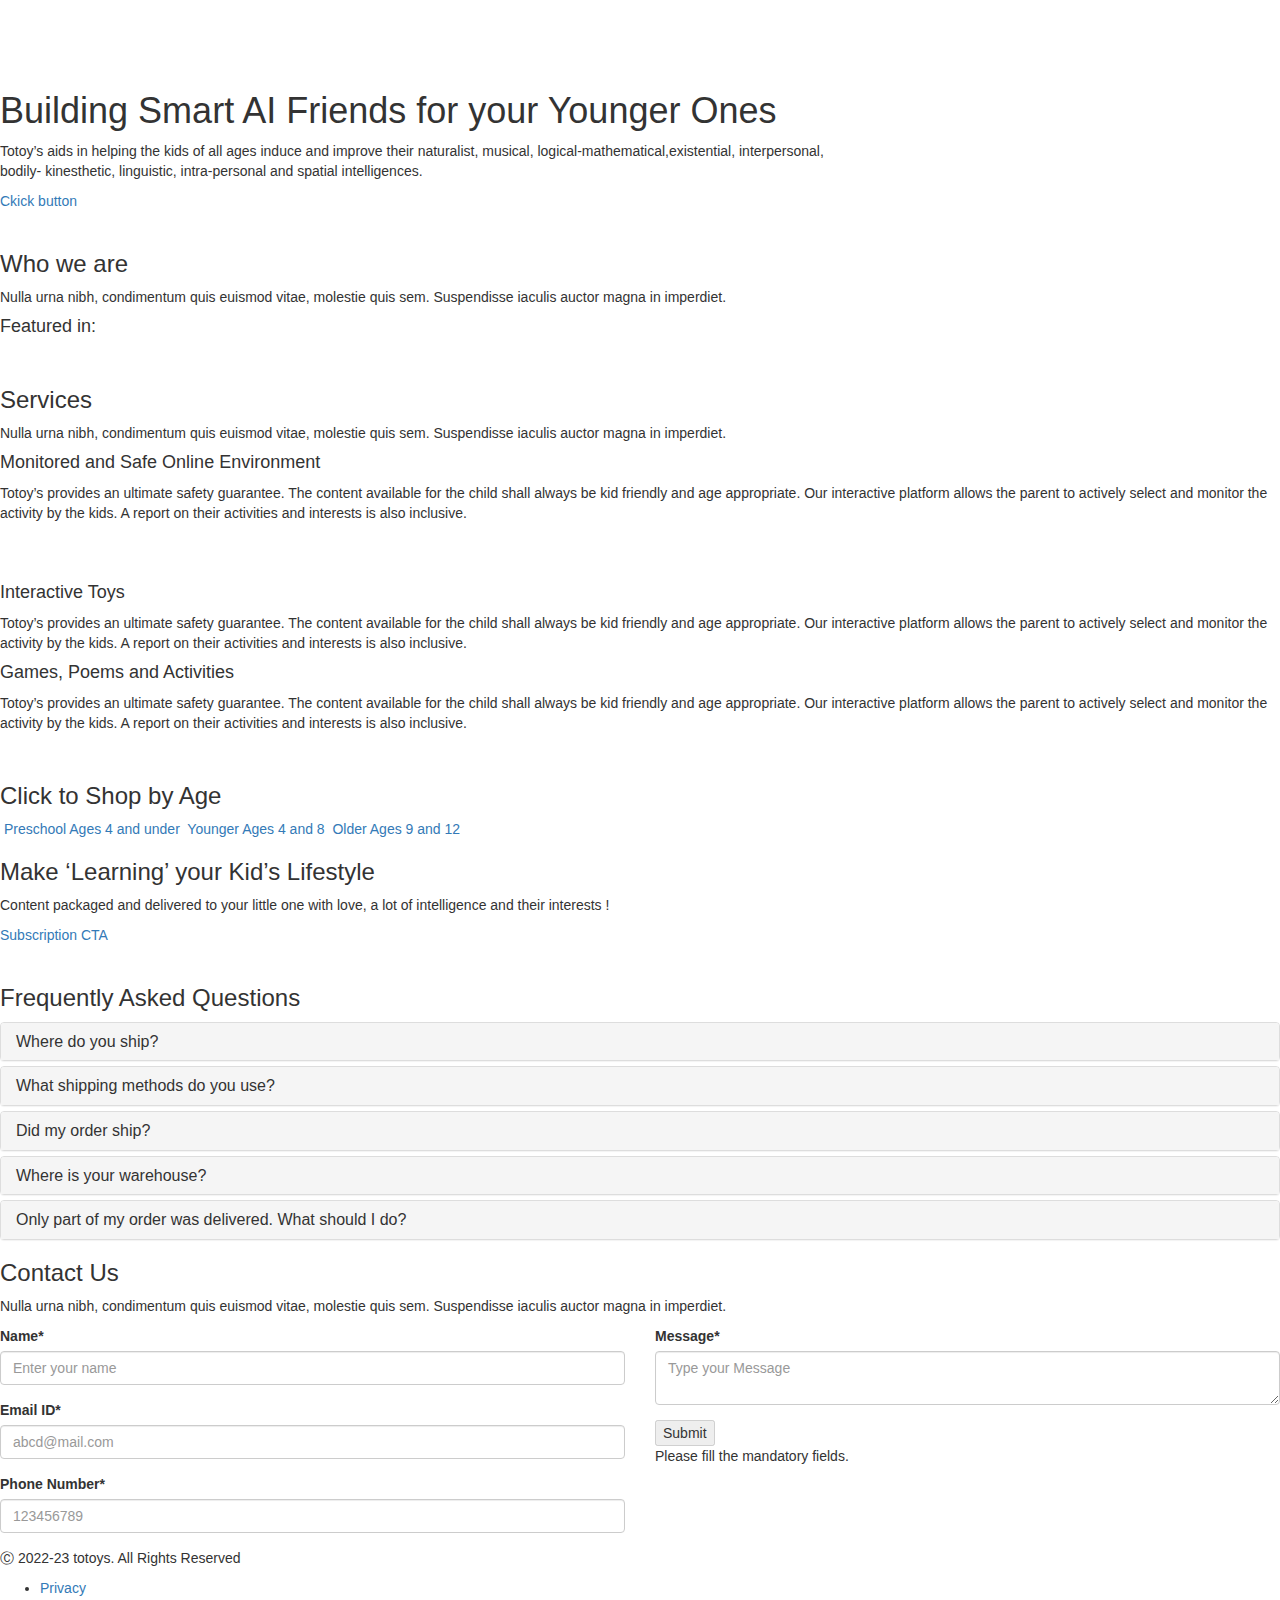
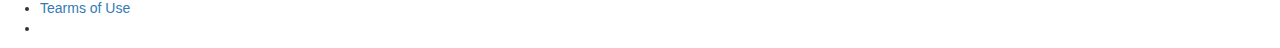
==== index.html @ 0004910a "added html files" ====
<!DOCTYPE html>
<html lang="en">

<head>
    <meta charset="utf-8">
    <meta name="viewport" content="width=device-width, initial-scale=1, user-scalable=no">
    <link rel="stylesheet" href="https://cdn.jsdelivr.net/npm/bootstrap@3.3.7/dist/css/bootstrap.min.css"
        integrity="sha384-BVYiiSIFeK1dGmJRAkycuHAHRg32OmUcww7on3RYdg4Va+PmSTsz/K68vbdEjh4u" crossorigin="anonymous">
    <link href='css/master.css' rel='stylesheet' type='text/css'>
    <meta name="google-site-verification" content="4unSptgqWkcrmyNG5PwQPXeOkO0rsdtFJqESKeUxero" />
    <!-- Favicons-->
    <link rel="apple-touch-icon-precomposed" href="images/favicon-apple-touch.png">
    <link rel="icon" href="images/favicon.png" sizes="32x32">

    <meta name="theme-color" content="#222" />
    <title>Totoys</title>
</head>

<body>

    <header class="bs-docs-nav navbar navbar-static-top home-page" id="top">
        <div class="container-medium clearfix">
            <div class="navbar-header">
                <a href="index.html" class="navbar-brand">
                    <span class="icon"><img class="wow slideInLeft" data-wow-delay=".2s" src="images/logo.png"
                            alt=""></span>
                </a>
            </div>
            <nav>
                <ul class="nav navbar-nav navbar-right store-link">
                    <li class="wow slideInRight" data-wow-delay=".2s">
                        <a target="_blank" href="javascript:;" class="transition-fast">
                            <img src="images/playstore.png" alt="">
                        </a>
                    </li>
                    <li class="wow slideInRight" data-wow-delay=".4s">
                        <a target="_blank" href="javascript:;" class="transition-fast">
                            <img src="images/appstore.png" alt="">
                        </a>
                    </li>
                    <!-- <li>
                        <div class="menu-btn-holder">
                            <span class="icon-bar one transition-fast"></span>
                            <span class="icon-bar two transition-fast"></span>
                            <span class="icon-bar three transition-fast"></span>
                        </div>
                    </li> -->
                    <!-- <li class="wow fadeIn" data-wow-delay=".4s">
                        <a href="#footer-section" class="about-scroll">Let's talk.
                                        <span class="menu-hover"></span>
                                </a>
                    </li> -->
                </ul>
            </nav>
        </div>
    </header>
    <section class="common-section">
        <div class="main-banner">
            <div class="container-medium">
                <div class="row">
                    <div class="col-lg-8 col-md-8">
                        <div class="content-holder">
                            <h1 class="wow slideInDown" data-wow-delay=".2s">Building <span class="orange">S</span><span
                                    class="blue">m</span><span class="green-light">a</span><span
                                    class="purple">r</span><span class="indego">t</span> <span
                                    class="blue">A</span><span class="green">I</span>
                                Friends for your Younger Ones</h1>
                            <p class="wow slideInDown" data-wow-delay=".4s">Totoy’s aids in helping the kids of all ages
                                induce and improve their naturalist,
                                musical, logical-mathematical,existential, interpersonal, bodily- kinesthetic,
                                linguistic, intra-personal and spatial intelligences.</p>
                            <a href="javascript:;" class="button button-primary wow slideInDown transition-fast"
                                data-wow-delay=".6s">Ckick button</a>
                        </div>
                    </div>
                    <div class="col-lg-4 col-md-4">

                    </div>
                </div>
            </div>
            <div class="banner-image">
                <img src="images/banner-image.png" class="wow slideInRight" data-wow-delay=".4s" alt="">
            </div>
        </div>
    </section>
    <section class="common-section">
        <div class="container-medium">
            <div class="who-we-are">
                <div class="title-holder">
                    <h3 class="wow slideInDown" data-wow-delay=".2s">Who we are</h3>
                </div>
                <div class="content-holder">
                    <p class="wow slideInDown" data-wow-delay=".4s">Nulla urna nibh, condimentum quis euismod vitae,
                        molestie quis sem. Suspendisse iaculis auctor
                        magna in imperdiet.</p>
                </div>
                <div class="featured-in">
                    <h4 class="wow slideInDown" data-wow-delay=".6s">Featured in:</h4>
                    <div class="featured-logo-holder">
                        <img class="wow slideInDown" data-wow-delay=".8s" src="images/featured-in.png" alt="">
                    </div>
                </div>
            </div>
        </div>
    </section>
    <section class="common-section services-holder">
        <div class="container-medium">
            <div class="title-holder">
                <h3 class="wow slideInDown" data-wow-delay=".2s">Services</h3>
            </div>
            <div class="title-description">
                <p class="wow slideInDown" data-wow-delay=".4s">Nulla urna nibh, condimentum quis euismod vitae,
                    molestie quis sem. Suspendisse iaculis auctor magna
                    in imperdiet.</p>
            </div>
            <div class="image-content-holder">
                <div class="content-holder">
                    <div class="service-content">
                        <h4 class="wow slideInDown" data-wow-delay=".6s">Monitored and Safe Online Environment</h4>
                        <p class="wow slideInDown" data-wow-delay=".8s">Totoy’s provides an ultimate safety guarantee.
                            The content available for the child shall
                            always
                            be kid friendly and age appropriate. Our interactive platform allows the parent to actively
                            select and monitor the activity by the kids. A report on their activities and interests is
                            also
                            inclusive.
                        </p>
                    </div>
                </div>
                <div class="image-holder">
                    <img class="wow slideInRight" data-wow-delay=".8s" src="images/service1.png" alt="">
                </div>
            </div>
            <div class="image-content-holder">
                <div class="image-holder">
                    <img class="wow slideInLeft" data-wow-delay=".8s" src="images/service1.png" alt="">
                </div>
                <div class="content-holder">
                    <div class="service-content">
                        <h4 class="wow slideInDown" data-wow-delay=".6s">Interactive Toys</h4>
                        <p class="wow slideInDown" data-wow-delay=".8s">Totoy’s provides an ultimate safety guarantee.
                            The content available for the child shall
                            always
                            be kid friendly and age appropriate. Our interactive platform allows the parent to actively
                            select and monitor the activity by the kids. A report on their activities and interests is
                            also
                            inclusive.
                        </p>
                    </div>
                </div>
            </div>
            <div class="image-content-holder">
                <div class="content-holder">
                    <div class="service-content">
                        <h4 class="wow slideInDown" data-wow-delay=".6s">Games, Poems and Activities</h4>
                        <p class="wow slideInDown" data-wow-delay=".8s">Totoy’s provides an ultimate safety guarantee.
                            The content available for the child shall
                            always
                            be kid friendly and age appropriate. Our interactive platform allows the parent to actively
                            select and monitor the activity by the kids. A report on their activities and interests is
                            also
                            inclusive.
                        </p>
                    </div>
                </div>
                <div class="image-holder">
                    <img class="wow slideInRight" data-wow-delay=".8s" src="images/service1.png" alt="">
                </div>
            </div>
        </div>
    </section>
    <section class="common-section">
        <div class="container-medium">
            <div class="shop-by-age">
                <div class="title-holder">
                    <h3 class="wow slideInDown" data-wow-delay=".2s">Click to Shop by Age</h3>
                </div>
                <div class="button-holder">
                    <a href="" class="transition-fast wow slideInDown" data-wow-delay=".4s">
                        <span class="icon-holder">
                            <img src="images/preschool.png" alt="">
                        </span>
                        <span class="content">
                            <span class="main-content">Preschool</span>
                            <span class="sub-content">Ages 4 and under</span>
                        </span>
                    </a>
                    <a href="" class="transition-fast wow slideInDown" data-wow-delay=".6s">
                        <span class="icon-holder">
                            <img src="images/younger.png" alt="">
                        </span>
                        <span class="content">
                            <span class="main-content">Younger</span>
                            <span class="sub-content">Ages 4 and 8</span>
                        </span>
                    </a>
                    <a href="" class="transition-fast wow slideInDown" data-wow-delay=".8s">
                        <span class="icon-holder">
                            <img src="images/older.png" alt="">
                        </span>
                        <span class="content">
                            <span class="main-content">Older</span>
                            <span class="sub-content">Ages 9 and 12</span>
                        </span>
                    </a>
                </div>
            </div>
        </div>
    </section>
    <section class="common-section subscription-holder">
        <div class="container-medium">
            <div class="image-content-holder">
                <div class="content-holder subscription-content">
                    <div class="title-holder">
                        <h3 class="wow slideInDown" data-wow-delay=".2s">Make ‘Learning’ your Kid’s Lifestyle</h3>
                    </div>
                    <div class="content-holder">
                        <p class="wow slideInDown" data-wow-delay=".4s">Content packaged and delivered to your little
                            one with love, a lot of intelligence and their interests !</p>
                        <a href="javascript:;" class="button button-primary transition-fast wow slideInDown"
                            data-wow-delay=".6s">Subscription CTA</a>
                    </div>
                </div>
                <div class="image-holder">
                    <img class="wow slideInRight" data-wow-delay=".8s" src="images/subscription.png" alt="">
                </div>
            </div>
        </div>
    </section>
    <section class="common-section faq-holder">
        <div class="container-medium">
            <div class="title-holder">
                <h3 class="wow slideInDown" data-wow-delay=".2s">Frequently Asked Questions</h3>
            </div>
            <div class="accordian-holder">
                <div class="panel-group" id="accordion" role="tablist" aria-multiselectable="true">
                    <div class="panel panel-default wow slideInDown" data-wow-delay=".2s">
                        <div class="panel-heading" role="tab" id="headingOne">
                            <h4 class="panel-title">
                                <a class="collapsed" role="button" data-toggle="collapse" data-parent="#accordion"
                                    href="#collapseOne" aria-expanded="false" aria-controls="collapseOne">
                                    Where do you ship?
                                </a>
                            </h4>
                        </div>
                        <div id="collapseOne" class="panel-collapse collapse" role="tabpanel"
                            aria-labelledby="headingOne">
                            <div class="panel-body">
                                Praesent justo augue, laoreet quis eros nec, placerat laoreet lorem. Nunc nisl arcu,
                                convallis vel malesuada lacinia, sodales et metus. Aliquam consequat feugiat arcu. Cras
                                sodales neque quam, et malesuada sapien ultricies sit amet. Pellentesque et vulputate
                                nisi. Integer et tincidunt dui.
                            </div>
                        </div>
                    </div>
                    <div class="panel panel-default wow slideInDown" data-wow-delay=".4s">
                        <div class="panel-heading" role="tab" id="headingTwo">
                            <h4 class="panel-title">
                                <a class="collapsed" role="button" data-toggle="collapse" data-parent="#accordion"
                                    href="#collapseTwo" aria-expanded="false" aria-controls="collapseTwo">
                                    What shipping methods do you use?
                                </a>
                            </h4>
                        </div>
                        <div id="collapseTwo" class="panel-collapse collapse" role="tabpanel"
                            aria-labelledby="headingTwo">
                            <div class="panel-body">
                                Anim pariatur cliche reprehenderit, enim eiusmod high life accusamus terry richardson ad
                                squid. 3 wolf moon officia aute, non cupidatat skateboard dolor brunch. Food truck
                                quinoa nesciunt laborum eiusmod. Brunch 3 wolf moon tempor, sunt aliqua put a bird on it
                                squid single-origin coffee nulla assumenda shoreditch et. Nihil anim keffiyeh helvetica,
                                craft beer labore wes anderson cred nesciunt sapiente ea proident. Ad vegan excepteur
                                butcher vice lomo. Leggings occaecat craft beer farm-to-table, raw denim aesthetic synth
                                nesciunt you probably haven't heard of them accusamus labore sustainable VHS.
                            </div>
                        </div>
                    </div>
                    <div class="panel panel-default wow slideInDown" data-wow-delay=".6s">
                        <div class="panel-heading" role="tab" id="headingThree">
                            <h4 class="panel-title">
                                <a class="collapsed" role="button" data-toggle="collapse" data-parent="#accordion"
                                    href="#collapseThree" aria-expanded="false" aria-controls="collapseThree">
                                    Did my order ship?
                                </a>
                            </h4>
                        </div>
                        <div id="collapseThree" class="panel-collapse collapse" role="tabpanel"
                            aria-labelledby="headingThree">
                            <div class="panel-body">
                                Anim pariatur cliche reprehenderit, enim eiusmod high life accusamus terry richardson ad
                                squid. 3 wolf moon officia aute, non cupidatat skateboard dolor brunch. Food truck
                                quinoa nesciunt laborum eiusmod. Brunch 3 wolf moon tempor, sunt aliqua put a bird on it
                                squid single-origin coffee nulla assumenda shoreditch et. Nihil anim keffiyeh helvetica,
                                craft beer labore wes anderson cred nesciunt sapiente ea proident. Ad vegan excepteur
                                butcher vice lomo. Leggings occaecat craft beer farm-to-table, raw denim aesthetic synth
                                nesciunt you probably haven't heard of them accusamus labore sustainable VHS.
                            </div>
                        </div>
                    </div>
                    <div class="panel panel-default wow slideInDown" data-wow-delay=".8s">
                        <div class="panel-heading" role="tab" id="headingFour">
                            <h4 class="panel-title">
                                <a class="collapsed" role="button" data-toggle="collapse" data-parent="#accordion"
                                    href="#collapseFour" aria-expanded="false" aria-controls="collapseFour">
                                    Where is your warehouse?
                                </a>
                            </h4>
                        </div>
                        <div id="collapseFour" class="panel-collapse collapse" role="tabpanel"
                            aria-labelledby="headingFour">
                            <div class="panel-body">
                                Anim pariatur cliche reprehenderit, enim eiusmod high life accusamus terry richardson ad
                                squid. 3 wolf moon officia aute, non cupidatat skateboard dolor brunch. Food truck
                                quinoa nesciunt laborum eiusmod. Brunch 3 wolf moon tempor, sunt aliqua put a bird on it
                                squid single-origin coffee nulla assumenda shoreditch et. Nihil anim keffiyeh helvetica,
                                craft beer labore wes anderson cred nesciunt sapiente ea proident. Ad vegan excepteur
                                butcher vice lomo. Leggings occaecat craft beer farm-to-table, raw denim aesthetic synth
                                nesciunt you probably haven't heard of them accusamus labore sustainable VHS.
                            </div>
                        </div>
                    </div>
                    <div class="panel panel-default wow slideInDown" data-wow-delay="1s">
                        <div class="panel-heading" role="tab" id="headingFive">
                            <h4 class="panel-title">
                                <a class="collapsed" role="button" data-toggle="collapse" data-parent="#accordion"
                                    href="#collapseFive" aria-expanded="false" aria-controls="collapseFive">
                                    Only part of my order was delivered. What should I do?
                                </a>
                            </h4>
                        </div>
                        <div id="collapseFive" class="panel-collapse collapse" role="tabpanel"
                            aria-labelledby="headingFive">
                            <div class="panel-body">
                                Anim pariatur cliche reprehenderit, enim eiusmod high life accusamus terry richardson ad
                                squid. 3 wolf moon officia aute, non cupidatat skateboard dolor brunch. Food truck
                                quinoa nesciunt laborum eiusmod. Brunch 3 wolf moon tempor, sunt aliqua put a bird on it
                                squid single-origin coffee nulla assumenda shoreditch et. Nihil anim keffiyeh helvetica,
                                craft beer labore wes anderson cred nesciunt sapiente ea proident. Ad vegan excepteur
                                butcher vice lomo. Leggings occaecat craft beer farm-to-table, raw denim aesthetic synth
                                nesciunt you probably haven't heard of them accusamus labore sustainable VHS.
                            </div>
                        </div>
                    </div>
                </div>
            </div>
        </div>
    </section>
    <section class="common-section">
        <div class="container-medium">
            <div class="contact-us">
                <div class="title-holder">
                    <h3 class="wow slideInDown" data-wow-delay=".2s">Contact Us</h3>
                </div>
                <div class="title-description">
                    <p class="wow slideInDown" data-wow-delay=".4s">Nulla urna nibh, condimentum quis euismod vitae,
                        molestie quis sem. Suspendisse iaculis auctor magna
                        in imperdiet.</p>
                </div>
                <div class="form-holder">
                    <form name="myForm" action="" onsubmit="return validateForm()" method="post">
                        <div class="row">
                            <div class="col-lg-6 col-md-6">
                                <div class="form-group wow slideInDown" data-wow-delay=".6s">
                                    <label for="name">Name*</label>
                                    <input onkeyup="validateForm()" type="text" class="form-control" id="name" name="name" placeholder="Enter your name"
                                        >
                                </div>
                                <div class="form-group wow slideInDown" data-wow-delay=".8s">
                                    <label for="email">Email ID*</label>
                                    <input onkeyup="validateForm()" type="text" class="form-control" id="email" name="email" placeholder="abcd@mail.com"
                                        >
                                </div>
                                <div class="form-group wow slideInDown" data-wow-delay="1s">
                                    <label for="phonenumber">Phone Number*</label>
                                    <input onkeyup="validateForm()" type="text" class="form-control" id="phonenumber" name="phonenumber" placeholder="123456789"
                                        >
                                </div>
                            </div>
                            <div class="col-lg-6 col-md-6">
                                <div class="form-group wow slideInDown" data-wow-delay=".6s">
                                    <label for="message">Message*</label>
                                    <textarea onkeyup="validateForm()" type="text" class="form-control" id="message"  name="message"
                                        placeholder="Type your Message" ></textarea>
                                </div>
                                <div class="form-group wow slideInDown" data-wow-delay=".8s">
                                    <div class="button-holder">
                                        <button type="submit" id="submit-button"
                                            class="button button-primary transition-fast" disabled>Submit</button>
                                    </div>
                                    <span id="err" class="err">Please fill the mandatory fields.</span>
                                </div>
                            </div>
                        </div>
                </div>

                </form>
            </div>
        </div>
        </div>
    </section>
    <footer>
        <div class="container-medium">
            <div class="footer-content">
                <div class="content-left">
                    <p class="wow fadeIn" data-wow-delay=".2s">Ⓒ 2022-23 totoys. All Rights Reserved</p>
                </div>
                <div class="content-right">
                    <ul>
                        <li class="wow fadeIn" data-wow-delay=".2s">
                            <a href="">Privacy</a>
                        </li>
                        <li class="wow fadeIn" data-wow-delay=".4s">
                            <a href="">Tearms of Use</a>
                        </li>
                        <li class="social-media wow fadeIn" data-wow-delay=".6s">
                            <a href="">
                                <img src="images/fb.png" alt="">
                            </a>
                            <a href="">
                                <img src="images/twt.png" alt="">
                            </a>
                            <a href="">
                                <img src="images/insta.png" alt="">
                            </a>
                        </li>
                    </ul>
                </div>
            </div>
        </div>
    </footer>
    <script src="https://ajax.googleapis.com/ajax/libs/jquery/1.11.3/jquery.min.js"></script>
    <script src="plugin/bootstrap/javascripts/bootstrap.min.js"></script>
    <script src="plugin/animate/js/wow.min.js"></script>
    <script>
        $(window).load(function () {
            var viewportWidth = $(window).width();
            if (viewportWidth > 767) {
                new WOW().init();
            }
        });
        $(".scroll-down, .about-scroll").click(function (e) {
            e.preventDefault(), $("html,body").animate({
                scrollTop: $(this.hash).offset().top - 0
            }, 1e3)
        });
        // mobile menu
        $(".menu-btn-holder").click(function () {
            $(this).toggleClass('menu-close');
            $('.menu').toggleClass('menu-in');
        });
        function validateForm() {
            let name = document.forms["myForm"]["name"].value;
            let email = document.forms["myForm"]["email"].value;
            let phonenumber = document.forms["myForm"]["phonenumber"].value;
            let message = document.forms["myForm"]["message"].value;
            var element = document.getElementById("err");
            if (name == "" || email == "" || phonenumber == "" || message == "") {
                element.classList.add("show");
                document.getElementById('submit-button').disabled = true;
                return false;
            }
            else{
                element.classList.remove("show");
                document.getElementById('submit-button').disabled = false;
            }
        }
    </script>
</body>

</html>
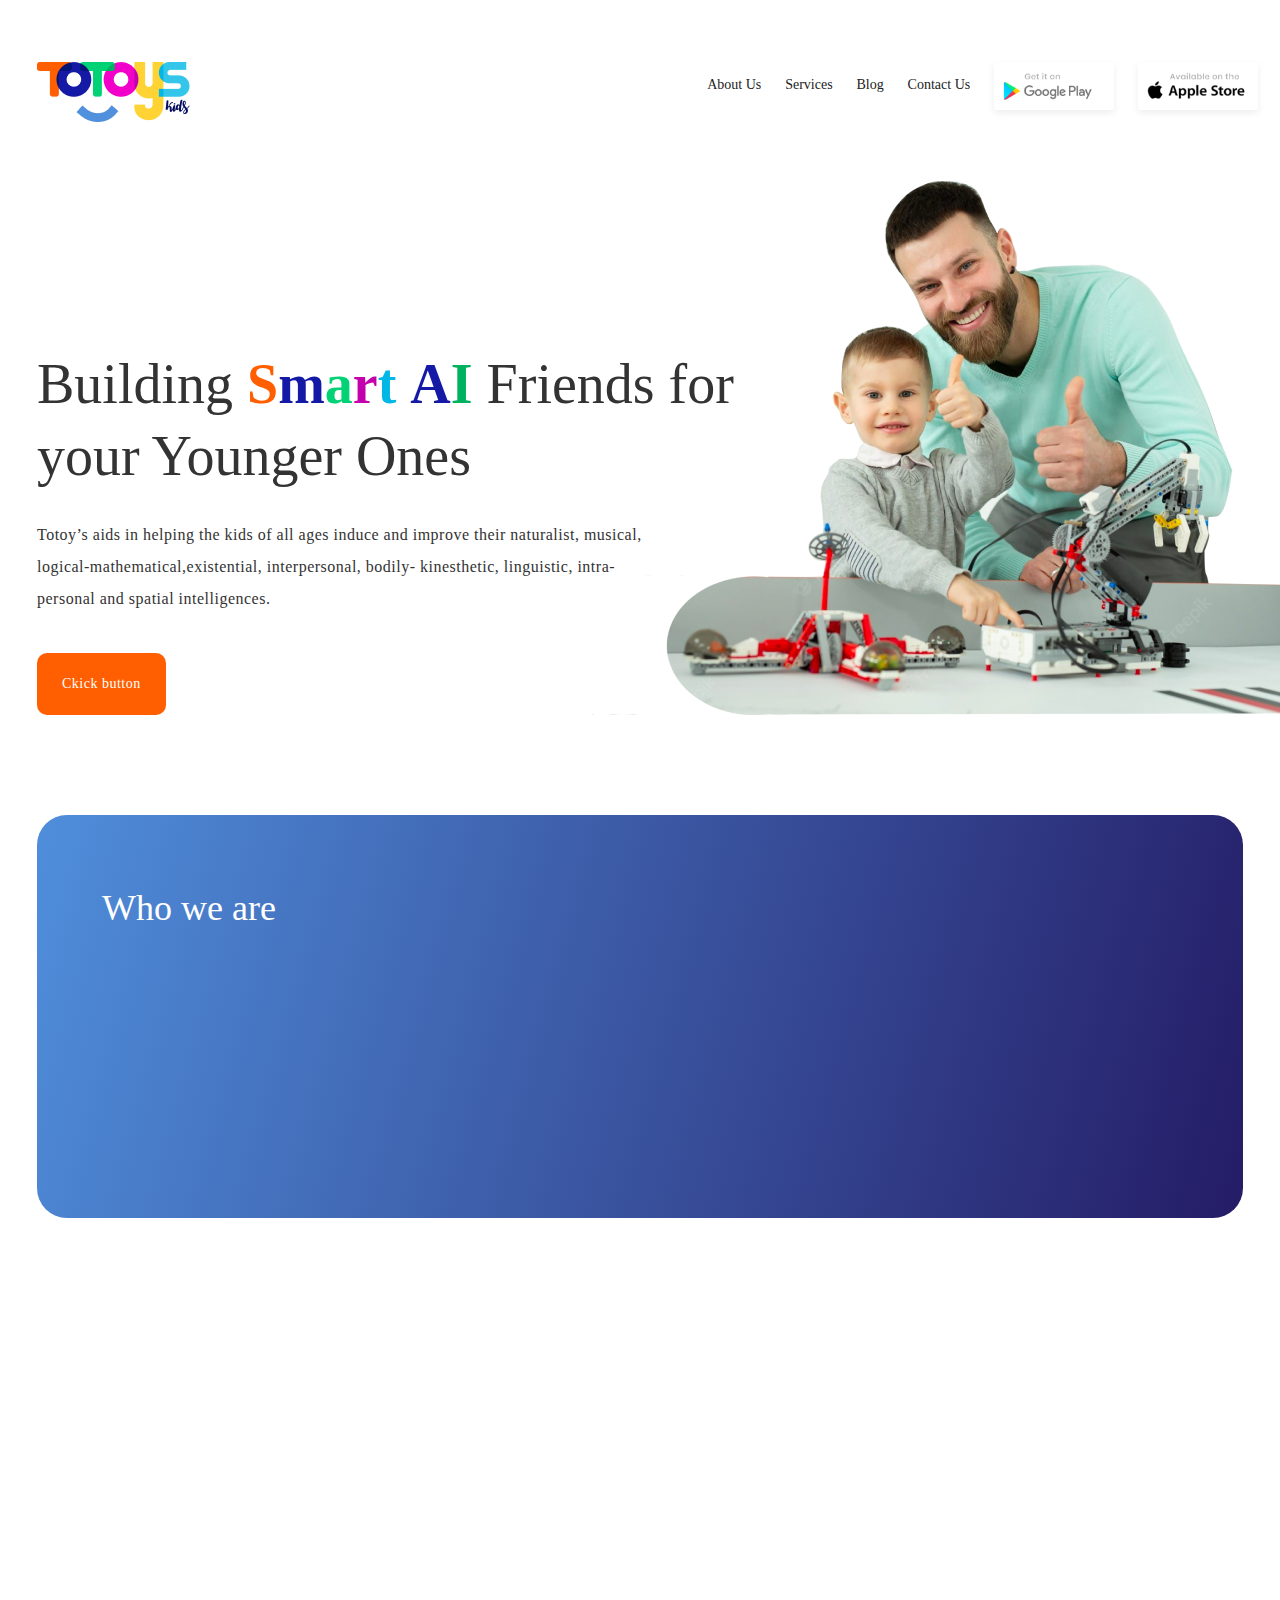
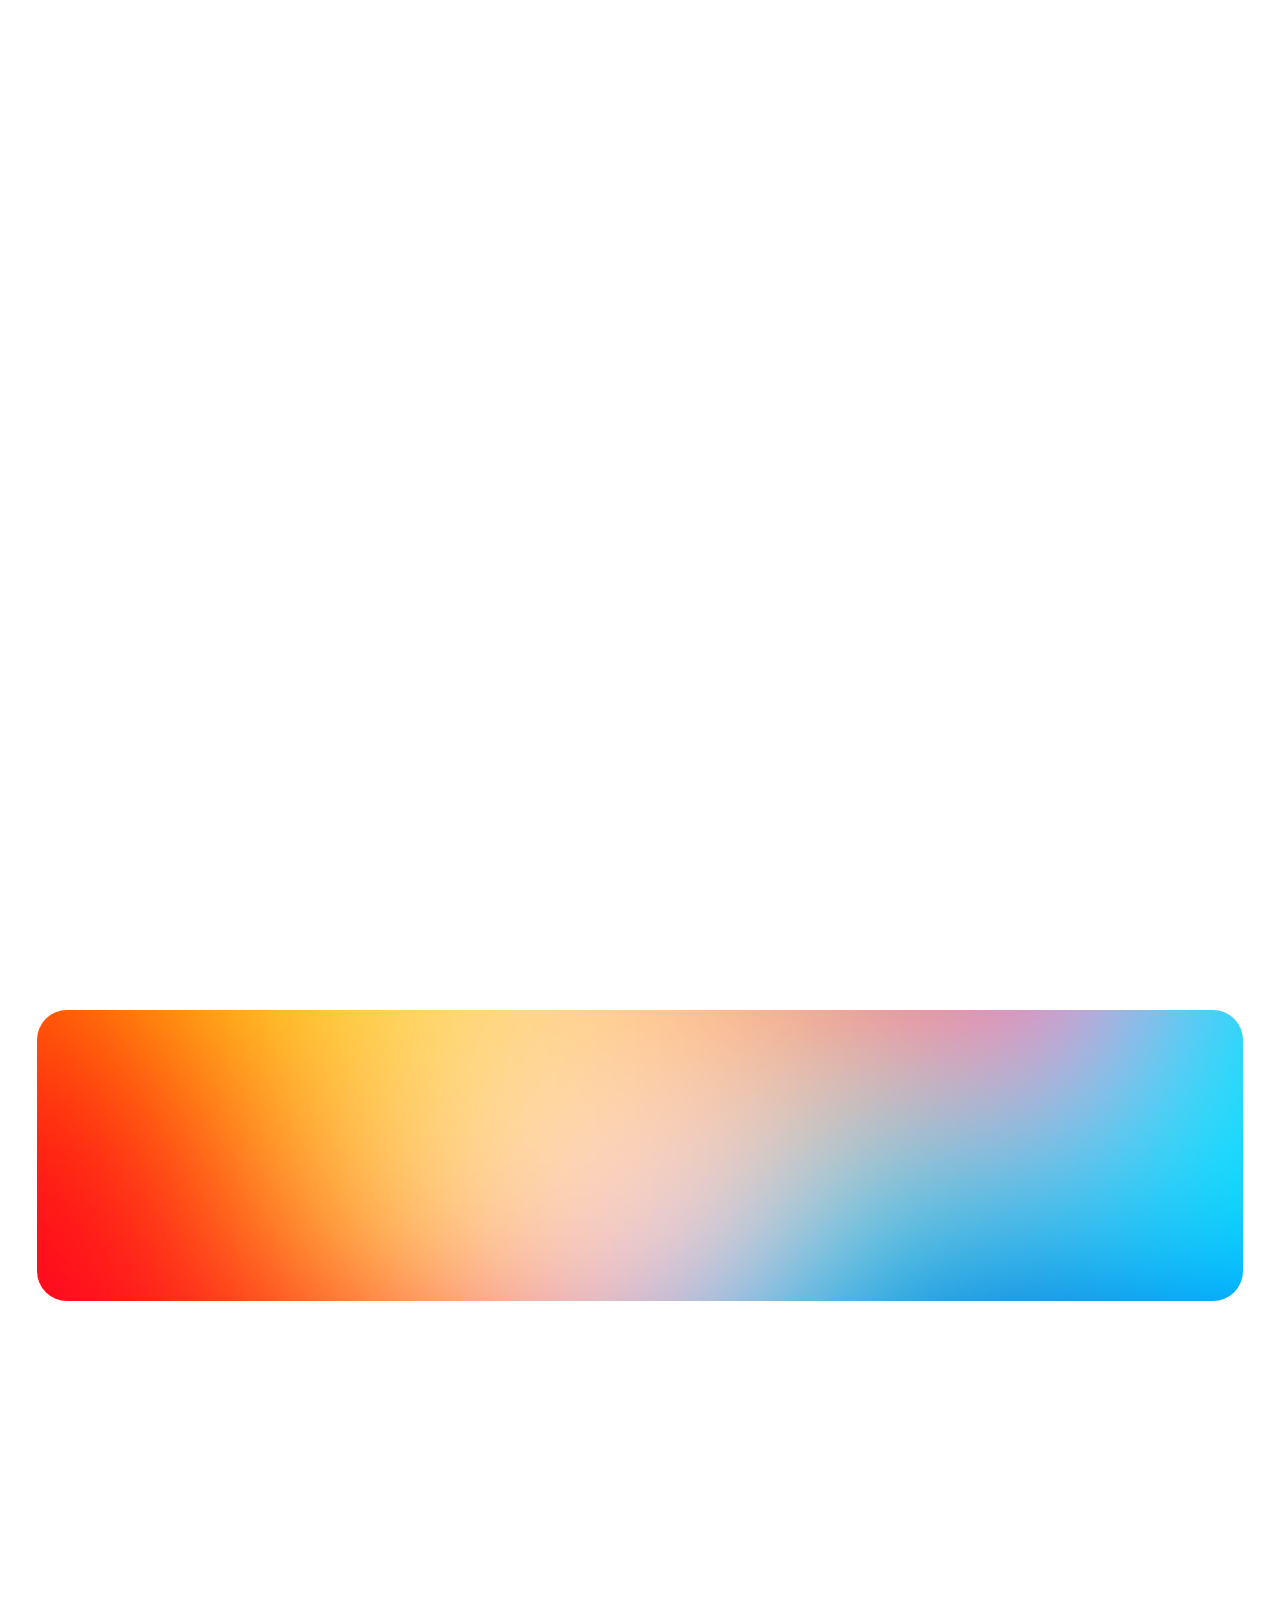
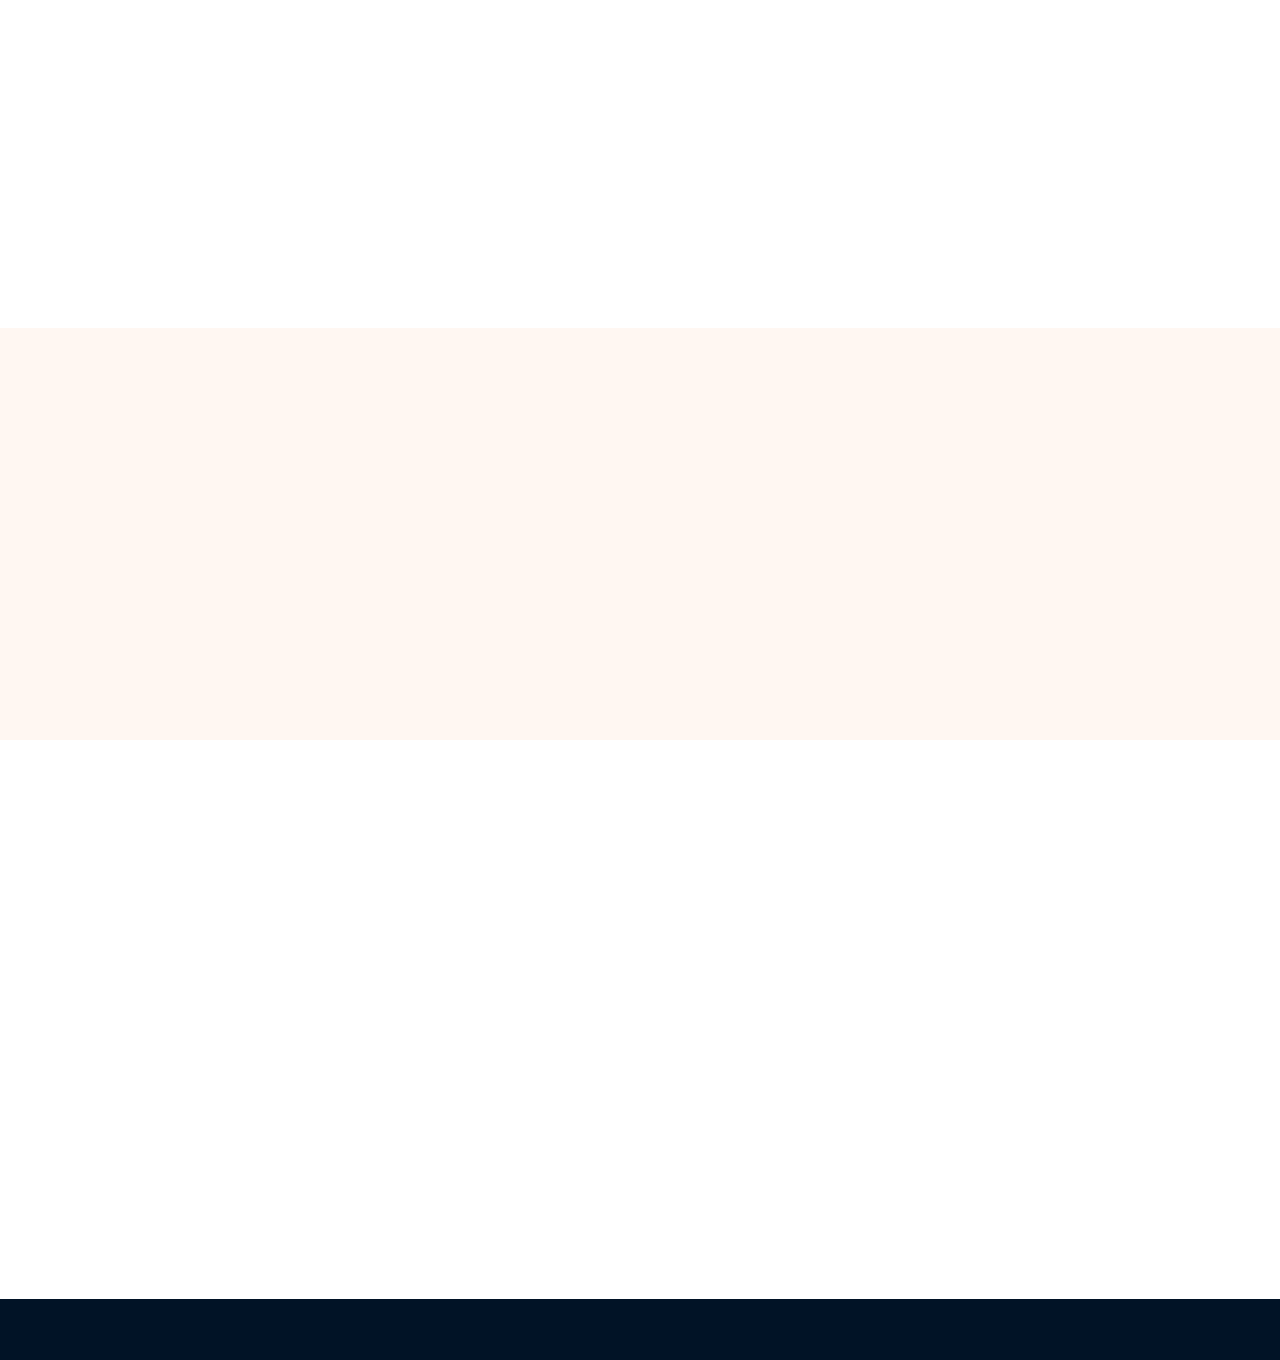
==== commit 0404e131: "menu updated" ====
--- a/index.html
+++ b/index.html
@@ -28,6 +28,26 @@
             </div>
             <nav>
                 <ul class="nav navbar-nav navbar-right store-link">
+                    <li class="wow fadeIn" data-wow-delay=".4s">
+                        <a href="about-us.html" class="transition-fast">About Us
+                            <span class="menu-hover"></span>
+                        </a>
+                    </li>
+                    <li class="wow fadeIn" data-wow-delay=".4s">
+                        <a href="services.html" class="transition-fast">Services
+                            <span class="menu-hover"></span>
+                        </a>
+                    </li>
+                    <li class="wow fadeIn" data-wow-delay=".4s">
+                        <a href="blog.html" class="transition-fast">Blog
+                            <span class="menu-hover"></span>
+                        </a>
+                    </li>
+                    <li class="wow fadeIn" data-wow-delay=".4s">
+                        <a href="contact-us.html" class="transition-fast">Contact Us
+                            <span class="menu-hover"></span>
+                        </a>
+                    </li>
                     <li class="wow slideInRight" data-wow-delay=".2s">
                         <a target="_blank" href="javascript:;" class="transition-fast">
                             <img src="images/playstore.png" alt="">
@@ -45,11 +65,7 @@
                             <span class="icon-bar three transition-fast"></span>
                         </div>
                     </li> -->
-                    <!-- <li class="wow fadeIn" data-wow-delay=".4s">
-                        <a href="#footer-section" class="about-scroll">Let's talk.
-                                        <span class="menu-hover"></span>
-                                </a>
-                    </li> -->
+
                 </ul>
             </nav>
         </div>
--- a/css/master.css
+++ b/css/master.css
@@ -0,0 +1,766 @@
+@import url(../plugin/animate/css/animate.css);
+@import url(../plugin/owl-carosel/css/owl.carousel.min.css);
+@import url(../plugin/owl-carosel/css/owl.theme.default.min.css);
+@import url(../plugin/bootstrap/stylesheets/_bootstrap.scss);
+@font-face {
+  font-family: Poppins;
+  font-weight: 100;
+  src: url("../fonts/poppins/Poppins-Thin.otf") format("opentype");
+}
+@font-face {
+  font-family: Poppins;
+  font-weight: 200;
+  src: url("../fonts/poppins/Poppins-Light.otf") format("opentype");
+}
+@font-face {
+  font-family: Poppins;
+  font-weight: 300;
+  src: url("../fonts/poppins/Poppins-Regular.otf") format("opentype");
+}
+@font-face {
+  font-family: Poppins;
+  font-weight: 400;
+  src: url("../fonts/poppins/Poppins-Medium.otf") format("opentype");
+}
+@font-face {
+  font-family: Poppins;
+  font-weight: 500;
+  src: url("../fonts/poppins/Poppins-SemiBold.otf") format("opentype");
+}
+@font-face {
+  font-family: Poppins;
+  font-weight: 600;
+  src: url("../fonts/poppins/Poppins-Bold.otf") format("opentype");
+}
+.container-medium {
+  max-width: 1206px;
+  margin: 0 auto;
+}
+@media screen and (max-width: 767px) {
+  .container-medium {
+    padding: 0 35px;
+  }
+}
+
+h1,
+h2,
+h3,
+h4,
+h5,
+h6,
+p {
+  margin: 0;
+  padding: 0;
+}
+
+a,
+a:hover,
+a:focus {
+  text-decoration: none;
+}
+
+ul {
+  list-style: none;
+  padding: 0;
+  margin: 0;
+}
+
+.row {
+  margin-left: -20px;
+  margin-right: -20px;
+}
+
+.col-xs-1,
+.col-sm-1,
+.col-md-1,
+.col-lg-1,
+.col-xs-2,
+.col-sm-2,
+.col-md-2,
+.col-lg-2,
+.col-xs-3,
+.col-sm-3,
+.col-md-3,
+.col-lg-3,
+.col-xs-4,
+.col-sm-4,
+.col-md-4,
+.col-lg-4,
+.col-xs-5,
+.col-sm-5,
+.col-md-5,
+.col-lg-5,
+.col-xs-6,
+.col-sm-6,
+.col-md-6,
+.col-lg-6,
+.col-xs-7,
+.col-sm-7,
+.col-md-7,
+.col-lg-7,
+.col-xs-8,
+.col-sm-8,
+.col-md-8,
+.col-lg-8,
+.col-xs-9,
+.col-sm-9,
+.col-md-9,
+.col-lg-9,
+.col-xs-10,
+.col-sm-10,
+.col-md-10,
+.col-lg-10,
+.col-xs-11,
+.col-sm-11,
+.col-md-11,
+.col-lg-11,
+.col-xs-12,
+.col-sm-12,
+.col-md-12,
+.col-lg-12 {
+  padding-left: 20px;
+  padding-right: 20px;
+}
+
+.transition-fast {
+  -webkit-transition: all ease-out 0.2s;
+  -moz-transition: all ease-out 0.2s;
+  -o-transition: all ease-out 0.2s;
+  transition: all ease-out 0.2s;
+}
+
+body {
+  background-color: #fff;
+}
+
+.p-b-0 {
+  padding-bottom: 0 !important;
+}
+
+.m-b-0 {
+  margin-bottom: 0 !important;
+}
+
+.common-section {
+  padding: 50px 0;
+}
+
+.border-bottom {
+  border-bottom: 1px solid rgba(0, 0, 0, 0.06) !important;
+}
+
+.border-top {
+  border-top: 1px solid rgba(0, 0, 0, 0.06) !important;
+}
+
+.border-left {
+  border-left: 1px solid rgba(0, 0, 0, 0.06) !important;
+}
+
+.border-right {
+  border-right: 1px solid rgba(0, 0, 0, 0.06) !important;
+}
+
+.orange {
+  color: #FF5F00;
+}
+
+.blue {
+  color: #141AA6;
+}
+
+.green-light {
+  color: #00D275;
+}
+
+.purple {
+  color: #C400AD;
+}
+
+.indego {
+  color: #00B7E5;
+}
+
+.green {
+  color: #00B25F;
+}
+
+.navbar-brand {
+  padding: 0;
+  height: auto;
+}
+
+@media screen and (max-width: 767px) {
+  .navbar-header {
+    float: left;
+  }
+}
+@media screen and (max-width: 767px) {
+  nav {
+    float: right;
+  }
+  nav .navbar-nav {
+    margin: 0 !important;
+  }
+}
+.nav > li > a:hover,
+.nav > li > a:focus {
+  background-color: transparent;
+}
+
+.navbar {
+  margin-top: 62px;
+  min-height: auto;
+}
+@media screen and (max-width: 767px) {
+  .navbar {
+    margin-top: 30px;
+  }
+}
+
+.button {
+  padding: 15px 25px;
+  font-size: 14px;
+  display: inline-block;
+  font-family: "Poppins";
+  font-style: normal;
+  font-weight: 300;
+  line-height: 32px;
+  letter-spacing: 0.5px;
+  position: relative;
+  bottom: 0;
+  box-shadow: none;
+}
+.button:hover {
+  bottom: 2px;
+  box-shadow: 0px 6px 14px rgba(0, 0, 0, 0.07);
+}
+.button.disabled {
+  opacity: 0.2;
+  pointer-events: none;
+}
+.button.disabled:hover {
+  cursor: not-allowed;
+}
+
+.button-primary {
+  background-color: #FF5F00;
+  border-radius: 10px;
+  color: #fff !important;
+}
+.button-primary:hover {
+  background-color: #ec5800;
+}
+
+.menu-btn-holder {
+  width: 18px;
+  height: 12px;
+  position: relative;
+  z-index: 999;
+}
+.menu-btn-holder .icon-bar {
+  background-color: #000;
+  width: 18px;
+  height: 2px;
+  border-radius: 5px;
+  display: block;
+  position: absolute;
+}
+.menu-btn-holder .icon-bar.two {
+  margin-top: 5px;
+  right: 0;
+}
+.menu-btn-holder .icon-bar.three {
+  margin-top: 10px;
+}
+.menu-btn-holder.menu-close .one {
+  transform: rotate(45deg);
+}
+.menu-btn-holder.menu-close .two {
+  margin-top: 0;
+  transform: rotate(-45deg);
+}
+.menu-btn-holder.menu-close .three {
+  opacity: 0;
+}
+
+.navbar-right li {
+  margin-right: 20px;
+  float: none;
+  display: inline-block;
+}
+.navbar-right li:last-child {
+  margin-right: 0;
+}
+.navbar-right li a {
+  padding: 0;
+  font-family: "Poppins";
+  font-style: normal;
+  font-weight: 300;
+  font-size: 14px;
+  line-height: 1.71;
+  letter-spacing: normal;
+  color: #222;
+  position: relative;
+  display: block;
+  bottom: 0;
+}
+.navbar-right li a img {
+  box-shadow: 0px 3px 7px rgba(0, 0, 0, 0.07);
+  width: 120px;
+}
+.navbar-right li a:hover {
+  bottom: 2px;
+}
+.navbar-right li a:hover img {
+  box-shadow: 0px 6px 14px rgba(0, 0, 0, 0.07);
+}
+.navbar-right li.active a {
+  color: #FF5F00;
+}
+
+.main-banner {
+  margin-top: 155px;
+  position: relative;
+}
+.main-banner .content-holder h1 span {
+  font-weight: 600;
+}
+.main-banner .banner-image {
+  position: absolute;
+  bottom: 0;
+  right: 0;
+}
+.main-banner .content-holder {
+  padding-right: 85px;
+}
+.main-banner .content-holder p {
+  padding-right: 90px;
+}
+.main-banner .content-holder .button {
+  margin-top: 38px;
+}
+
+.content-holder h1 {
+  font-family: "Poppins";
+  font-style: normal;
+  font-weight: 300;
+  font-size: 56px;
+  line-height: 72px;
+  margin-bottom: 27px;
+}
+.content-holder h4 {
+  font-family: "Poppins";
+  font-style: normal;
+  font-weight: 400;
+  font-size: 22px;
+  line-height: 32px;
+  letter-spacing: 0.5px;
+  margin-bottom: 16px;
+}
+.content-holder p {
+  font-family: "Poppins";
+  font-style: normal;
+  font-weight: 200;
+  font-size: 16px;
+  line-height: 32px;
+  letter-spacing: 0.5px;
+}
+
+.who-we-are {
+  background: linear-gradient(285.48deg, #251D67 1.27%, #2E347F 21.31%, #5090DD 101.44%);
+  border-radius: 30px;
+  padding: 65px;
+}
+.who-we-are .title-holder h3 {
+  color: #fff;
+}
+.who-we-are .content-holder p {
+  color: #fff;
+  max-width: 770px;
+}
+.who-we-are .featured-in {
+  margin-top: 30px;
+}
+.who-we-are .featured-in h4 {
+  font-family: "Poppins";
+  font-style: normal;
+  font-weight: 400;
+  font-size: 22px;
+  line-height: 32px;
+  letter-spacing: 0.5px;
+  color: #fff;
+}
+
+.title-holder {
+  margin-bottom: 16px;
+}
+.title-holder h3 {
+  font-family: "Poppins";
+  font-style: normal;
+  font-weight: 400;
+  font-size: 36px;
+  line-height: 56px;
+  color: #04121F;
+}
+
+.services-holder .title-description {
+  max-width: 600px;
+}
+.services-holder .image-content-holder {
+  margin-top: 77px;
+  display: flex;
+  justify-content: space-between;
+}
+.services-holder .image-content-holder .service-content {
+  position: relative;
+}
+
+.shop-by-age {
+  background-image: url("../images/gradient-bg.png");
+  background-size: cover;
+  border-radius: 30px;
+  padding: 65px;
+}
+.shop-by-age .title-holder h3 {
+  color: #fff;
+}
+.shop-by-age .button-holder {
+  display: flex;
+  justify-content: space-between;
+}
+.shop-by-age .button-holder a {
+  display: flex;
+  background-color: #fff;
+  border-radius: 10px;
+  padding: 15px 40px;
+  align-items: center;
+  min-width: 340px;
+  position: relative;
+  bottom: 0;
+}
+.shop-by-age .button-holder a:hover {
+  box-shadow: 0px 5px 4px rgba(0, 0, 0, 0.25);
+  bottom: 2px;
+}
+.shop-by-age .button-holder a .icon-holder {
+  margin-right: 23px;
+}
+.shop-by-age .button-holder a .content .main-content {
+  display: block;
+  font-family: "Poppins";
+  font-style: normal;
+  font-weight: 400;
+  font-size: 18px;
+  line-height: 20px;
+  letter-spacing: 0.5px;
+  margin-bottom: 8px;
+  color: #222E39;
+}
+.shop-by-age .button-holder a .content .sub-content {
+  display: block;
+  font-family: "Poppins";
+  font-style: normal;
+  font-weight: 200;
+  font-size: 14px;
+  line-height: 14px;
+  letter-spacing: 0.5px;
+  color: #222E39;
+}
+
+.subscription-holder .image-content-holder {
+  display: flex;
+  align-items: center;
+}
+.subscription-holder .image-content-holder .image-holder img {
+  width: 100%;
+}
+.subscription-holder .subscription-content .content-holder .button {
+  margin-top: 30px;
+}
+.subscription-holder.about-us .image-content-holder .image-holder {
+  width: 520px;
+}
+.subscription-holder.about-us .image-content-holder > .content-holder {
+  width: calc(100% - 520px);
+}
+.subscription-holder.about-us .image-content-holder .subscription-content .content-holder p {
+  margin-bottom: 20px;
+}
+.subscription-holder.blog .blog-card {
+  background-color: #f6f4fe;
+  border-radius: 10px;
+  box-shadow: 0px 3px 7px rgba(0, 0, 0, 0.07);
+  margin-bottom: 37px;
+}
+.subscription-holder.blog .blog-card .image-holder {
+  height: 245px;
+  position: relative;
+  border-radius: 12px;
+  background-color: #e4e4e4;
+  overflow: hidden;
+}
+.subscription-holder.blog .blog-card .image-holder img {
+  position: absolute;
+  left: 50%;
+  top: 50%;
+  transform: translate(-50%, -50%);
+  max-width: 100%;
+  max-height: 100%;
+}
+.subscription-holder.blog .blog-card .content-holder {
+  padding: 20px 30px;
+}
+.subscription-holder.blog .blog-card .content-holder h4 {
+  font-size: 18px;
+  margin-bottom: 5px;
+  font-weight: 400;
+}
+.subscription-holder.blog .blog-card .content-holder p {
+  font-size: 14px;
+  line-height: 1.7;
+  margin-bottom: 20px;
+}
+.subscription-holder.blog .blog-card .content-holder a.read-more {
+  font-size: 14px;
+}
+.subscription-holder.blog .blog-details {
+  background-color: #f9f9f9;
+  padding: 50px 100px;
+  border-radius: 20px;
+}
+.subscription-holder.blog .blog-details .blog-title h4 {
+  font-size: 22px;
+  margin-bottom: 15px;
+  font-weight: 400;
+}
+.subscription-holder.blog .blog-details .image-holder {
+  margin-bottom: 20px;
+}
+.subscription-holder.blog .blog-details .image-holder img {
+  width: 100%;
+  border-radius: 20px;
+}
+.subscription-holder.blog .blog-details .content-holder p {
+  font-size: 14px;
+  line-height: 1.7;
+  margin-bottom: 20px;
+}
+
+.faq-holder {
+  background-color: rgba(255, 95, 0, 0.05);
+}
+.faq-holder .panel-default {
+  border: none;
+  margin-bottom: 20px;
+}
+.faq-holder .panel-default:last-child {
+  margin-bottom: 0;
+}
+.faq-holder .panel-default > .panel-heading {
+  color: #333;
+  background-color: transparent;
+  border: none;
+}
+.faq-holder .panel {
+  background-color: transparent;
+  border: none;
+  box-shadow: none;
+}
+.faq-holder .panel-heading {
+  padding: 0;
+  border-radius: 0;
+}
+.faq-holder .panel-heading .panel-title a {
+  display: block;
+  position: relative;
+  padding-left: 38px;
+  font-family: "Poppins";
+  font-style: normal;
+  font-weight: 400;
+  font-size: 16px;
+  line-height: 28px;
+  letter-spacing: 0.5px;
+  color: #04121F;
+}
+.faq-holder .panel-heading .panel-title a::before {
+  content: "";
+  width: 24px;
+  height: 24px;
+  background-image: url("../images/arrow-accordian.png");
+  background-size: cover;
+  position: absolute;
+  left: 0;
+  top: 3px;
+}
+.faq-holder .panel-heading .panel-title a.collapsed::before {
+  transform: rotate(180deg);
+}
+.faq-holder .panel-group .panel-heading + .panel-collapse > .list-group {
+  border: none;
+}
+.faq-holder .panel-group .panel-heading + .panel-collapse > .panel-body {
+  border: none;
+}
+.faq-holder .panel-group .panel + .panel {
+  margin-top: 0;
+}
+.faq-holder .panel-body {
+  padding: 0;
+  padding-left: 38px;
+  padding-top: 16px;
+  font-family: "Poppins";
+  font-style: normal;
+  font-weight: 300;
+  font-size: 14px;
+  line-height: 32px;
+  letter-spacing: 0.5px;
+  color: #04121F;
+}
+
+footer {
+  background-color: #011326;
+}
+footer .footer-content {
+  display: flex;
+  align-items: center;
+  justify-content: space-between;
+  padding: 20px 0;
+}
+footer .content-left p {
+  font-family: "Poppins";
+  font-style: normal;
+  font-weight: 200;
+  font-size: 12px;
+  line-height: 14px;
+  color: rgba(255, 255, 255, 0.3);
+}
+footer .content-right ul li {
+  display: inline-block;
+  border-right: 1px solid rgba(255, 255, 255, 0.3);
+}
+footer .content-right ul li:last-child {
+  border: none;
+}
+footer .content-right ul li a {
+  display: block;
+  font-family: "Poppins";
+  font-style: normal;
+  font-weight: 200;
+  font-size: 12px;
+  line-height: 14px;
+  color: rgba(255, 255, 255, 0.3);
+  padding: 0 12px;
+}
+footer .content-right ul li.social-media a {
+  display: inline-block;
+  vertical-align: middle;
+  padding: 0 8px;
+  opacity: 0.3;
+}
+
+.title-description {
+  max-width: 600px;
+}
+.title-description p {
+  font-family: "Poppins";
+  font-style: normal;
+  font-weight: 200;
+  font-size: 16px;
+  line-height: 32px;
+  letter-spacing: 0.5px;
+}
+
+.contact-us .row {
+  margin-left: -37px;
+  margin-right: -37px;
+}
+.contact-us .row .col-lg-6,
+.contact-us .row .col-md-6 {
+  padding-left: 37px;
+  padding-right: 37px;
+}
+.contact-us .form-holder {
+  margin-top: 35px;
+}
+.contact-us .form-holder .form-group {
+  margin-bottom: 24px;
+  position: relative;
+}
+.contact-us .form-holder .form-group .form-control {
+  box-shadow: none;
+  border: 1px solid #939BA3;
+  border-radius: 4px;
+  height: 48px;
+}
+.contact-us .form-holder .form-group textarea.form-control {
+  height: 152px;
+  resize: none;
+}
+.contact-us .form-holder .form-group:last-child {
+  margin-bottom: 0;
+}
+.contact-us .form-holder .form-group label {
+  font-family: "Poppins";
+  font-style: normal;
+  font-weight: 300;
+  font-size: 14px;
+  line-height: 24px;
+  margin-bottom: 8px;
+}
+.contact-us .form-holder .form-group .button-holder button {
+  padding: 25px 40px;
+  border: none;
+  border-radius: 4px;
+  display: block;
+  width: 100%;
+  color: white;
+  height: 80px;
+  font-family: "Poppins";
+  font-style: normal;
+  font-weight: 300;
+  font-size: 16px;
+  line-height: 32px;
+}
+.contact-us .form-holder .form-group .email-validate {
+  position: absolute;
+  right: 10px;
+  bottom: 15px;
+}
+.contact-us .map-holder .contact-map iframe {
+  height: 300px;
+  width: 100%;
+}
+
+.contact-address-holder .title-description p {
+  margin-bottom: 30px;
+}
+.contact-address-holder .title-description .contact-address {
+  margin-bottom: 30px;
+}
+.contact-address-holder .title-description .contact-address h6 {
+  font-family: "Poppins";
+  font-style: normal;
+  font-weight: 400;
+  font-size: 14px;
+  line-height: 14px;
+  opacity: 0.5;
+}
+.contact-address-holder .title-description .contact-address h5 {
+  font-family: "Poppins";
+  font-style: normal;
+  font-weight: 200;
+  font-size: 18px;
+  line-height: 32px;
+  letter-spacing: 0.5px;
+  margin-bottom: 16px;
+}
+
+#err {
+  display: none;
+}
+#err.show {
+  display: block;
+}
+
+/*# sourceMappingURL=master.css.map */
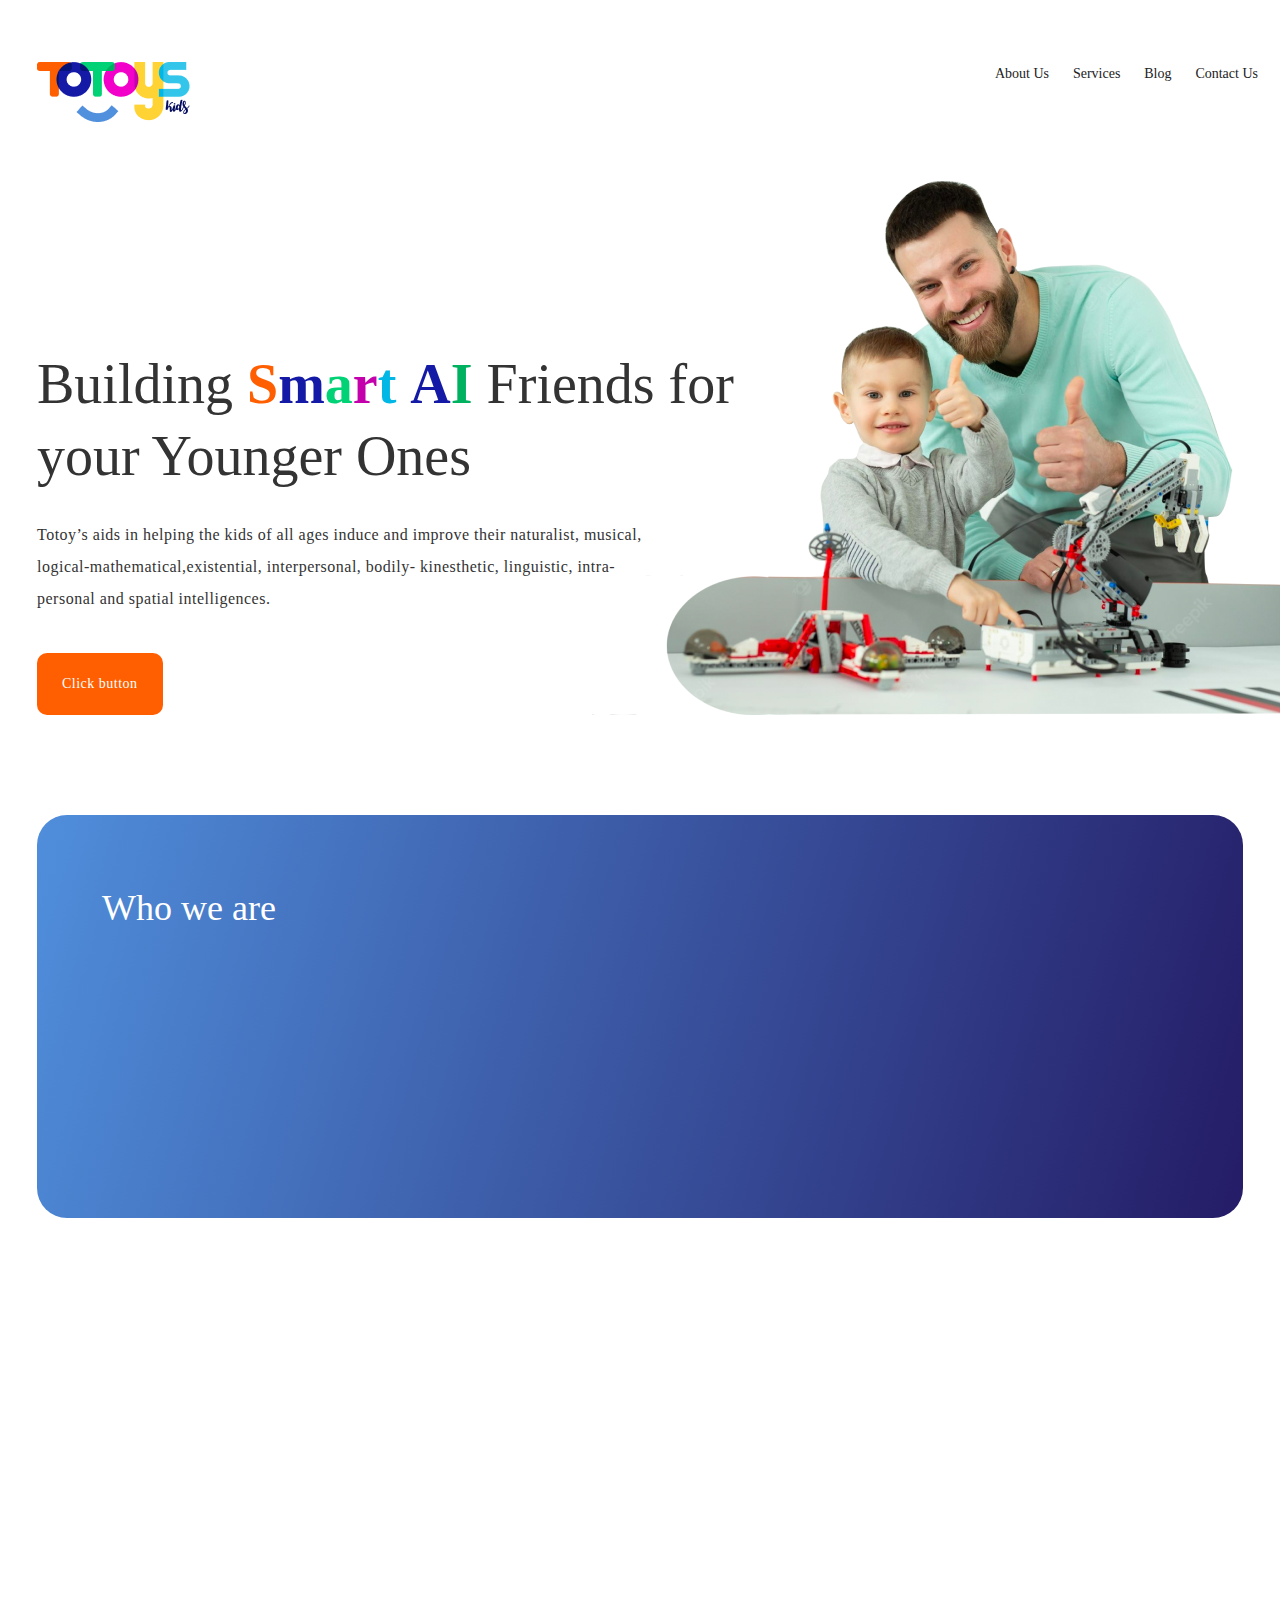
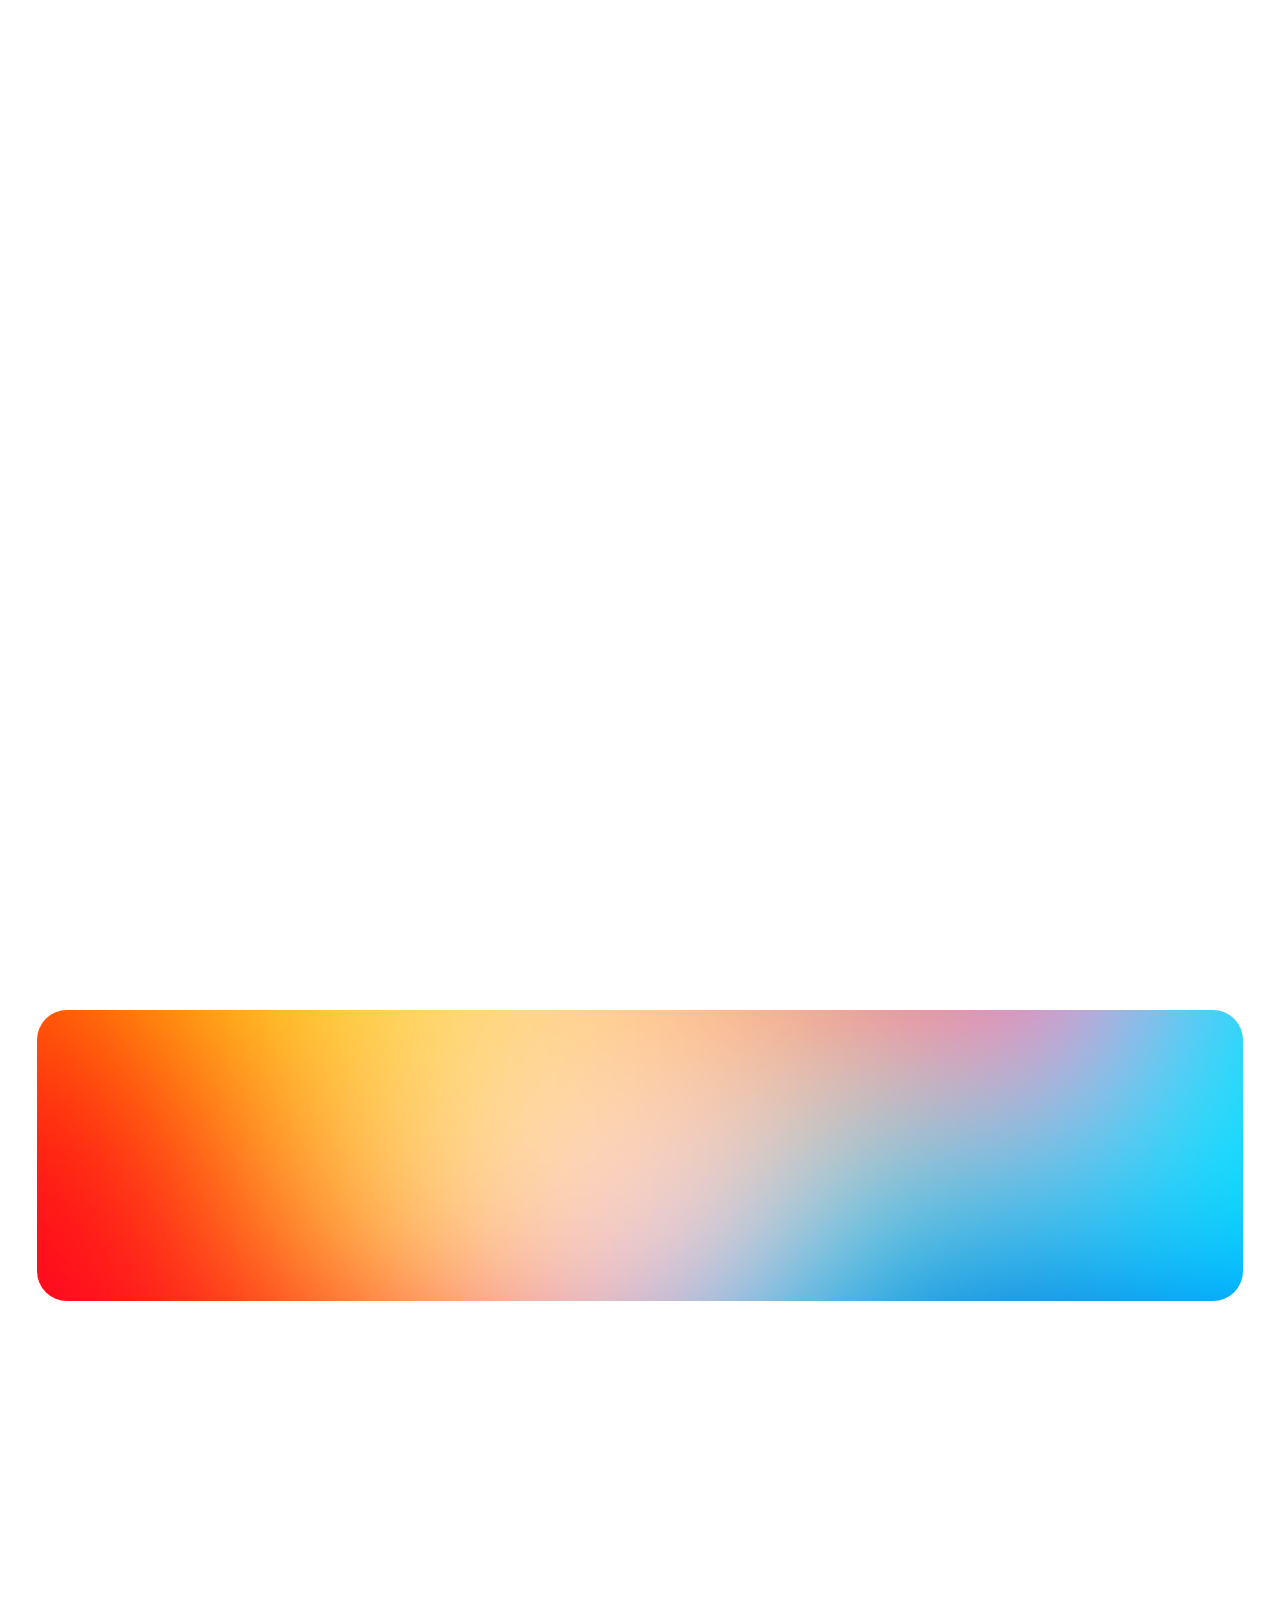
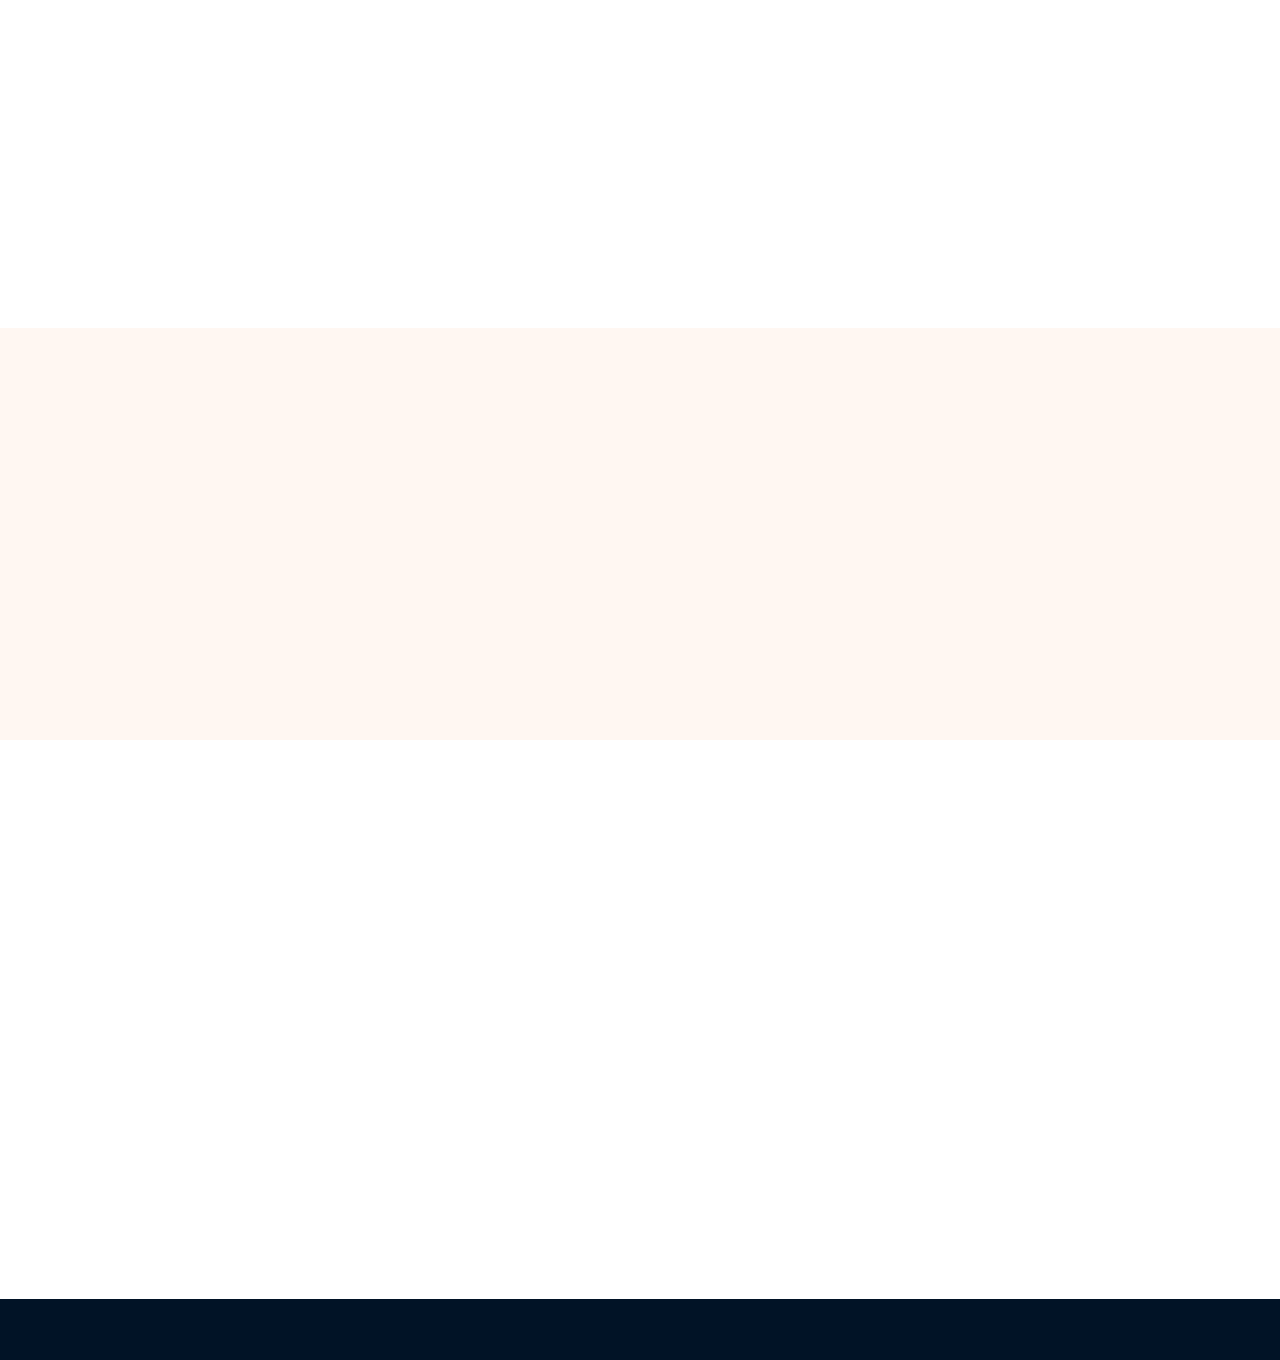
==== commit dcaa5e24: "HTML files upload" ====
--- a/index.html
+++ b/index.html
@@ -48,7 +48,7 @@
                             <span class="menu-hover"></span>
                         </a>
                     </li>
-                    <li class="wow slideInRight" data-wow-delay=".2s">
+                    <!-- <li class="wow slideInRight" data-wow-delay=".2s">
                         <a target="_blank" href="javascript:;" class="transition-fast">
                             <img src="images/playstore.png" alt="">
                         </a>
@@ -57,7 +57,7 @@
                         <a target="_blank" href="javascript:;" class="transition-fast">
                             <img src="images/appstore.png" alt="">
                         </a>
-                    </li>
+                    </li> -->
                     <!-- <li>
                         <div class="menu-btn-holder">
                             <span class="icon-bar one transition-fast"></span>
@@ -86,7 +86,7 @@
                                 musical, logical-mathematical,existential, interpersonal, bodily- kinesthetic,
                                 linguistic, intra-personal and spatial intelligences.</p>
                             <a href="javascript:;" class="button button-primary wow slideInDown transition-fast"
-                                data-wow-delay=".6s">Ckick button</a>
+                                data-wow-delay=".6s">Click button</a>
                         </div>
                     </div>
                     <div class="col-lg-4 col-md-4">
@@ -423,10 +423,10 @@
                 <div class="content-right">
                     <ul>
                         <li class="wow fadeIn" data-wow-delay=".2s">
-                            <a href="">Privacy</a>
+                            <a href="privacy.html">Privacy</a>
                         </li>
                         <li class="wow fadeIn" data-wow-delay=".4s">
-                            <a href="">Tearms of Use</a>
+                            <a href="terms-of-use.html">Tearms of Use</a>
                         </li>
                         <li class="social-media wow fadeIn" data-wow-delay=".6s">
                             <a href="">
